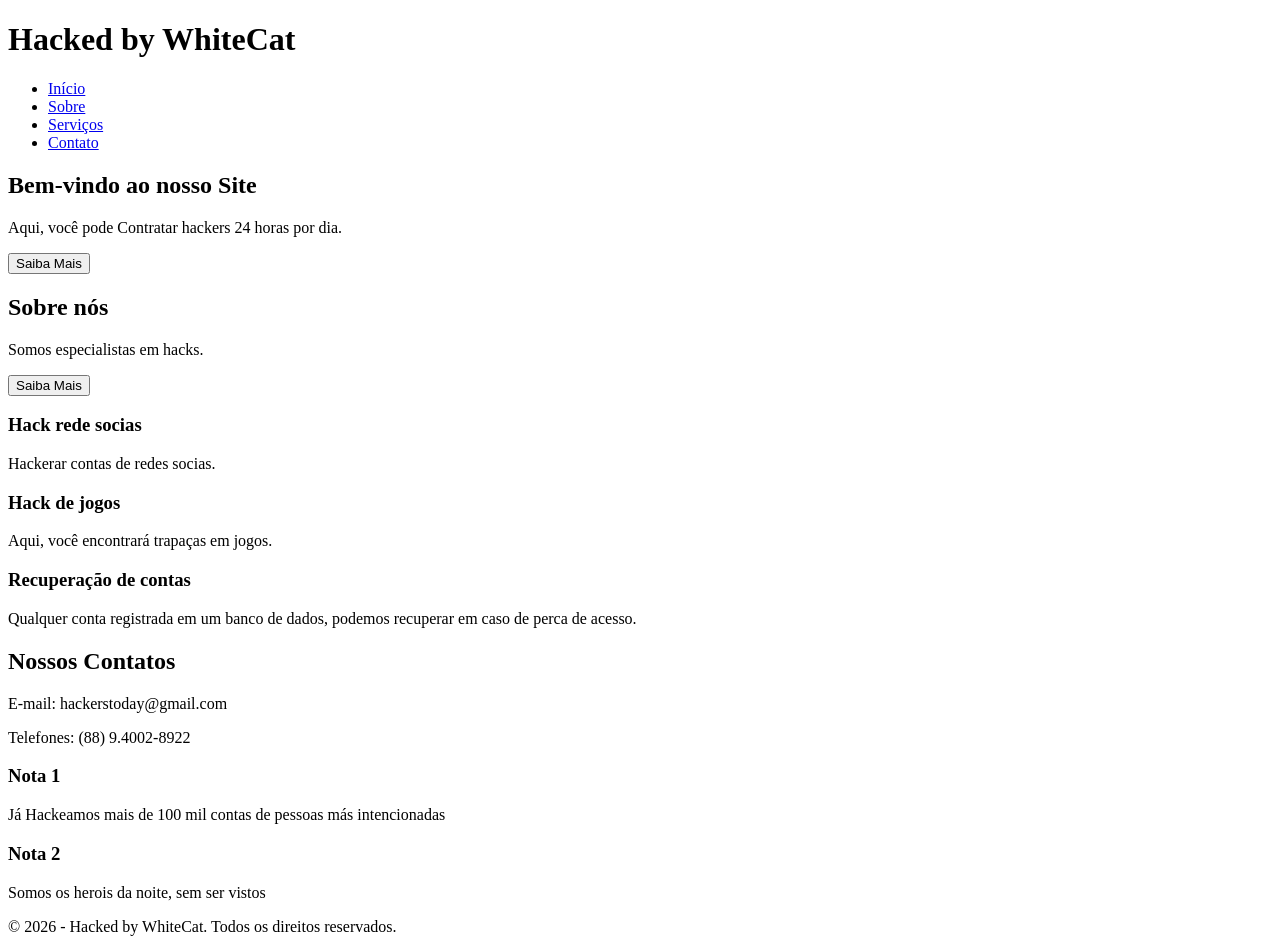
==== index.html @ 597f2e26 "Rename Site.html to index.html" ====
<!DOCTYPE html>  <!-- Define que estamos usando HTML5-->
<html lang="pt-BR"> <!-- Define o Indioma -->
<head>
    <!-- Meta tags -->
     <meta charset="UTF-8"> <!-- Permite acentuação-->
     <!-- Tags Principais -->
    <title>Hacked by WhiteCat</title>
    <!-- Links CSS, JS -->
     <link rel="stylesheet" href="Design.css"> <!--Conecta o CSS Externo-->
</head>
<body>
    <!-- Cabeçalho dentro do Body - Parte superior do Site -->
     <header>
        <h1>Hacked by WhiteCat</h1> <!-- Título em destaque -->
        <!-- Área de navegação -->
        <nav>
            <!-- Lista não ordenada - SERVE COMO MENU -->
             <ul>
                <!-- Ítens da lista -->
                 <li><a href="#">Início</a></li> <!-- <a> Links -->
                 <li><a href="#">Sobre</a></li>
                 <li><a href="#">Serviços</a></li>
                 <li><a href="#">Contato</a></li>
             </ul>
        </nav>
     </header>
     <!-- INÍCIO DO CONTEÚDO PRINCIPAL -->
     <main>
         <section id="inicio" class="hero">
             <div class="conteiner">
                 <h2>Bem-vindo ao nosso Site</h2>
                 <p>Aqui, você pode Contratar hackers 24 horas por dia.</p>
                 <button>Saiba Mais</button>
            </div>
         </section>

         <section id="sobre" class="sobre">
            <div class="conteiner">
                <h2>Sobre nós</h2>
                <p>Somos especialistas em hacks.</p>
                <button>Saiba Mais</button>
             </div>
        </section>

         <section id="servico" class="servico">
             <div class="conteiner grid-servicos">
                <div class="card">
                     <h3>Hack rede socias</h3>
                    <p>Hackerar contas de redes socias.</p>
                 </div>

                 <div class="card">
                    <h3>Hack de jogos</h3>
                    <p>Aqui, você encontrará trapaças em jogos.</p>
                </div>

                <div class="card">
                     <h3>Recuperação de contas</h3>
                     <p>Qualquer conta registrada em um banco de dados, podemos recuperar em caso de perca de acesso.</p>
                </div>
             </div>
         </section>

        <section id="contato" class="contato">
             <div class="conteiner">
                 <h2>Nossos Contatos</h2>
                 <p>E-mail: hackerstoday@gmail.com</p>
                 <p>Telefones: (88) 9.4002-8922</p>
             </div>
         </section>

         <section id="noticias">
             <article>
                 <h3>Nota 1</h3>
                 <p>Já Hackeamos mais de 100 mil contas de pessoas más intencionadas</p>
             </article>
         </section>


         <section>
             <article>
                <h3>Nota 2</h3>
                 <p>Somos os herois da noite, sem ser vistos </p>
         </article>
        </section>

    </main>
     <!-- Rodape da página -->
    <footer>
        <p>&copy; 2026 - Hacked by WhiteCat. Todos os direitos reservados.</p>
    </footer>

</body>
</html>
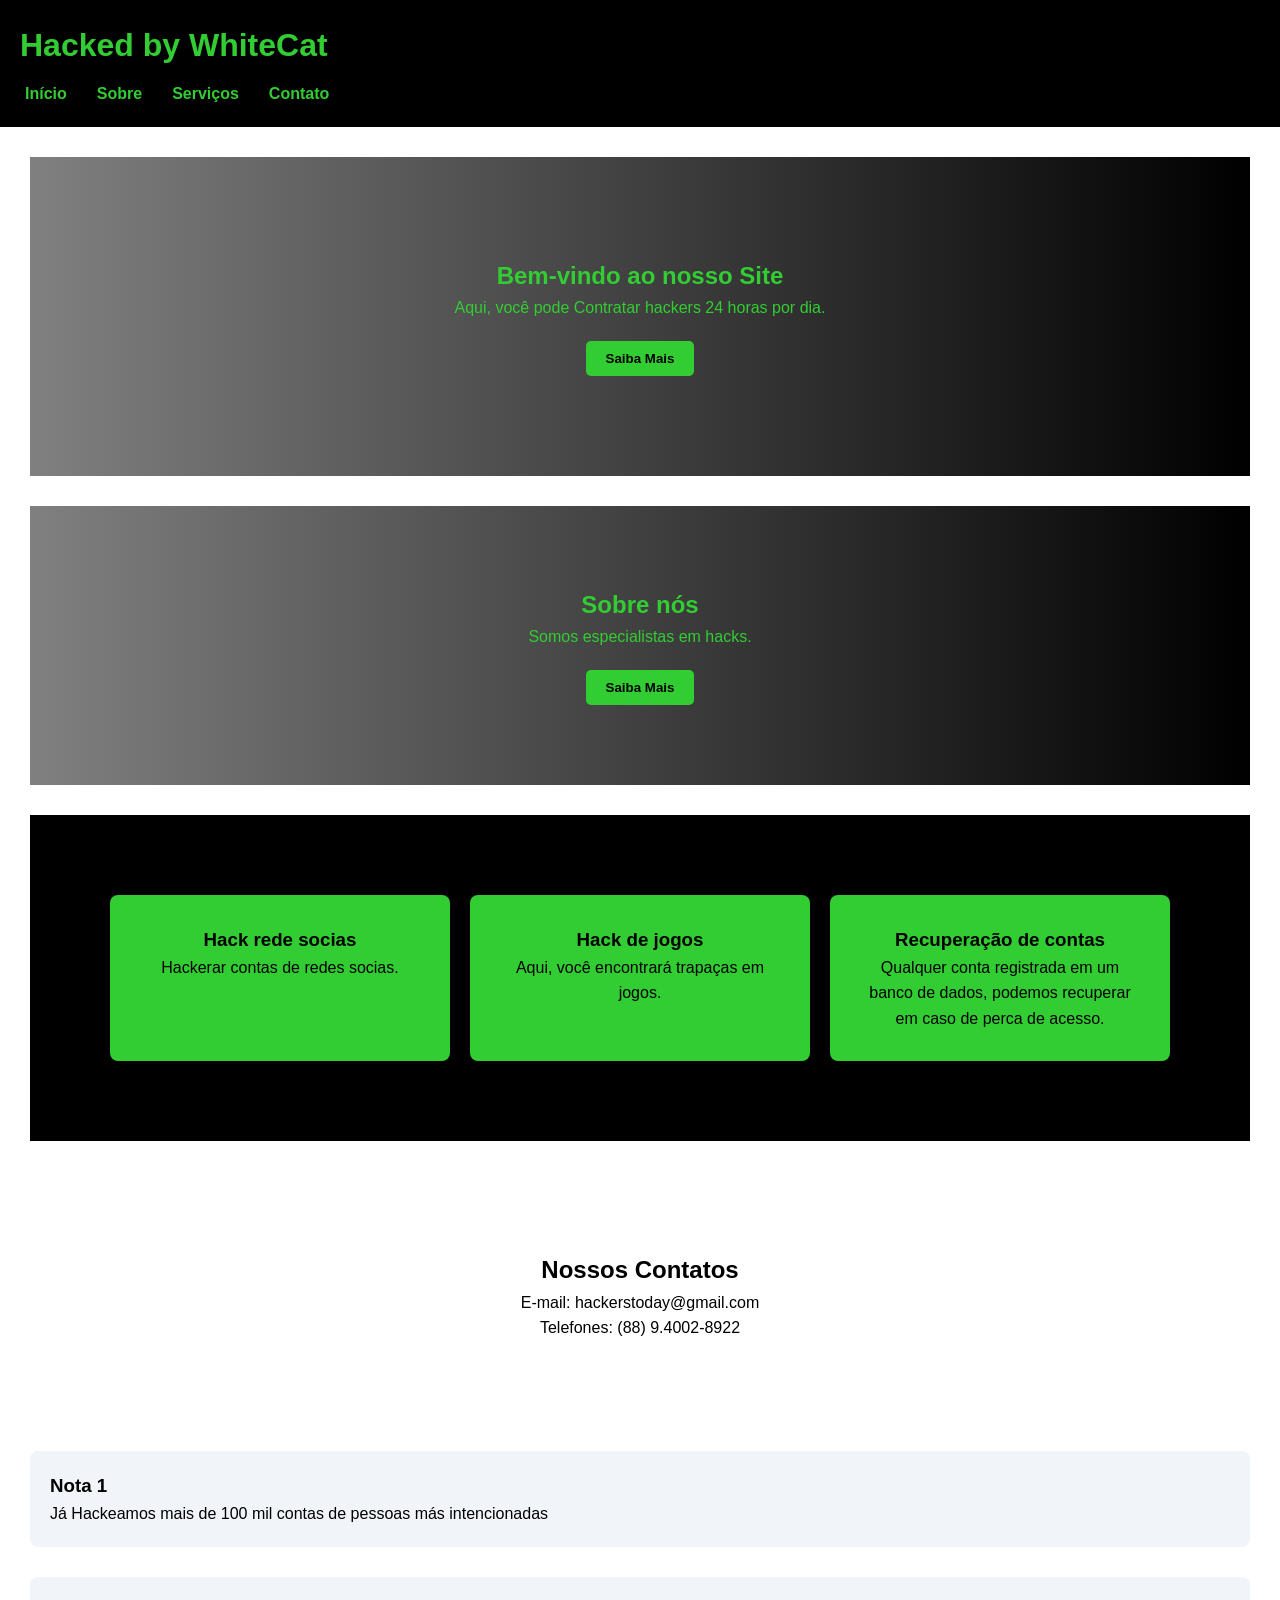
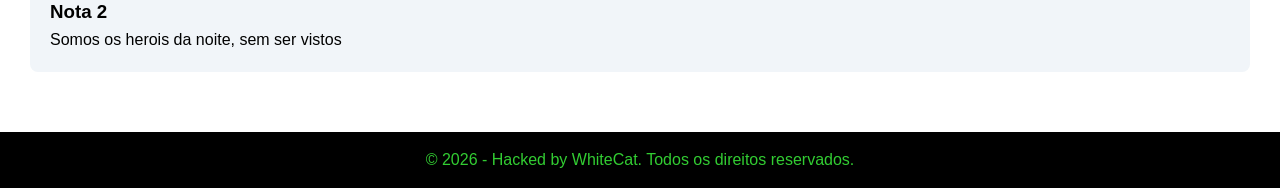
==== commit 479a5ac2: "Update index.html" ====
--- a/index.html
+++ b/index.html
@@ -6,7 +6,7 @@
      <!-- Tags Principais -->
     <title>Hacked by WhiteCat</title>
     <!-- Links CSS, JS -->
-     <link rel="stylesheet" href="Design.css"> <!--Conecta o CSS Externo-->
+     <link rel="stylesheet" href="Style.css"> <!--Conecta o CSS Externo-->
 </head>
 <body>
     <!-- Cabeçalho dentro do Body - Parte superior do Site -->
--- a/Style.css
+++ b/Style.css
@@ -0,0 +1,178 @@
+/* Reset Básico */
+*{
+    margin: 0;
+    padding:0;
+    box-sizing: border-box;
+}
+/* Estilizando o HEADER */
+header{
+    background-color: black;
+    color: limegreen;
+    padding: 20px;
+}
+/* Estilizando o MENU */
+nav ul{
+    list-style: none; /* Remover Marcadores */
+    display: flex; /* Alinhar Horizontalmente */
+    gap: 20px; /* Espaçamento entre itens */
+     margin-top: 20px; /* Espaçamento entre título e links */
+}
+nav a{
+    color: limegreen;
+    text-decoration: none; /* Remover sublinhado */
+    font-weight: bold;
+    padding: 8px 12px; /* necessário para aparecer o efeito */
+    /* Tempo de transição */
+    transition: all 2s ease; /* ease é um efeito suave */
+}
+nav a:hover{ /* Ao passar o mouse */
+    text-decoration: underline;
+    color: blueviolet;
+    background-color: rgba(255, 255, 255, 0.2);
+    border-radius: 8px; /* arredondar as bordas */
+}
+/* Estilizando o Body */
+body{
+    font-family: Arial, sans-serif;
+    line-height: 1.6;
+}
+
+/* Centralização Padrão */
+.container{
+    width: 90%;
+    max-width: 1100px;
+    margin: auto;
+}
+
+/* Estilizando o HEADER */
+header{
+    background-color: black;
+    color: limegreen;
+    padding: 20px;
+}
+/* Estilzar o conteiner dentro do header */
+header .container{
+    display: flex;
+    justify-content: space-between;
+    align-items: center;
+}
+
+/* Estilizando o MENU */
+nav ul{
+    list-style: none; /* Remover marcadores */
+    display: flex; /* Alinhar Horizontalmente */
+    gap: 20px; /* Espaçamento entre itens */
+    margin-top: 10px;
+}
+nav a{
+    color:  limegreen;
+    text-decoration: none; /* Remover sublinhado */
+    font-weight: bold; /* largura da fonte */
+    padding: 5px 5px; /* necessário para aparecer o efeito */
+    /* Tempo de transição */
+    transition: all 0.3s ease; /* ease é um efeito suave */
+}
+nav a:hover{ /* Ao passar o mouse por cima */
+    text-decoration: underline;
+    color: blueviolet;
+    background-color: rgba(255,255, 255, 0.2); /* 20% do preto */
+    border-radius: 8px; /* Arredondar os cantos */
+}
+
+/* Estilizando o Main */
+main{
+    padding: 30px; /* espaço interno */
+}
+section{
+    margin-bottom: 30px;
+}
+article{
+    background-color: #f1f5f9;
+    padding: 20px;
+    margin-bottom: 15px;
+    border-radius: 8px;
+}
+/* Estilizando o Rodapé - Footer */
+footer{
+    background-color: black;
+    color: limegreen;
+    text-align: center;
+    padding: 15px;
+}
+
+/* Criando o Hero Section */
+.hero{
+    background: linear-gradient(to right, gray, black);
+    color: limegreen;
+    padding: 100px 0;
+    text-align: center;
+}
+.hero button{
+    margin-top: 20px;
+    padding: 10px 20px;
+    border: none;
+    background: limegreen;
+    color: black;
+    font-weight: bold;
+    cursor: pointer;
+    border-radius: 5px;
+    transition: 0.3s;
+}
+.hero button:hover{
+    background: blueviolet;
+}
+.sobre{
+    background: linear-gradient(to right, gray, black);
+    color: limegreen;
+    padding: 100px 0;
+    text-align: center;
+}
+.sobre{
+    padding: 80px 0;
+    text-align: center;
+}
+.sobre button{
+    margin-top: 20px;
+    padding: 10px 20px;
+    border: none;
+    background: limegreen;
+    color: black;
+    font-weight: bold;
+    cursor: pointer;
+    border-radius: 5px;
+    transition: 0.3s;
+}
+.sobre button:hover{
+    background: blueviolet;
+}
+
+/* Estilizando a seção Serviços */
+.servico{
+    background: black;
+    padding: 80px;
+}
+.grid-servicos{
+    display: grid;
+    grid-template-columns: repeat(3,1fr);
+    gap: 20px;
+}
+.card{
+    background: limegreen;
+    padding: 30px;
+    border-radius: 8px;
+    text-align: center;
+    transition: 0.3s;
+}
+.card:hover{
+   /*  transform: translatey(-5px); movendo o card 5px para cima*/
+     transform: scale(1.25) translateY(-5px); 
+     box-shadow: 0 10px 20px gold; 
+     background: blueviolet; 
+     color: black;
+     border: 2px solid goldenrod;
+}
+/* Estilizando contato */
+.contato{
+    padding: 80px 0;
+    text-align: center;
+}
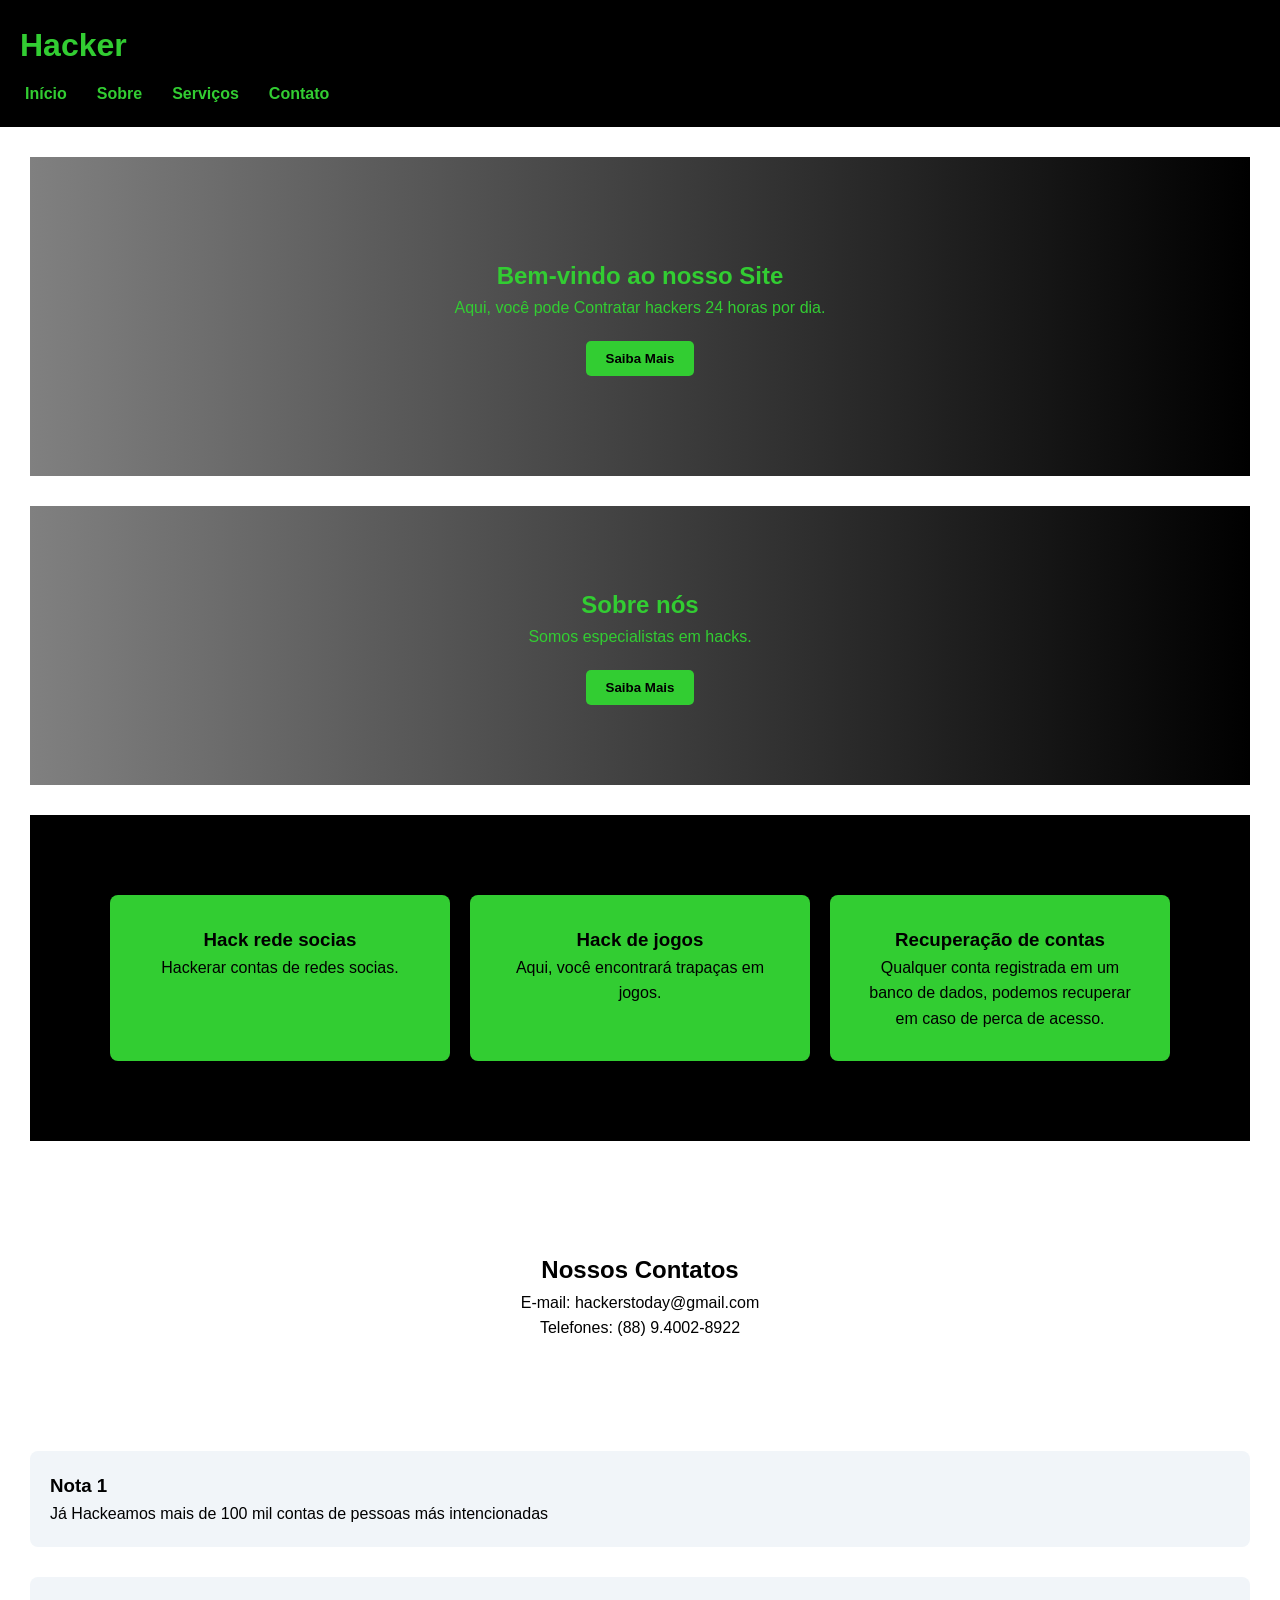
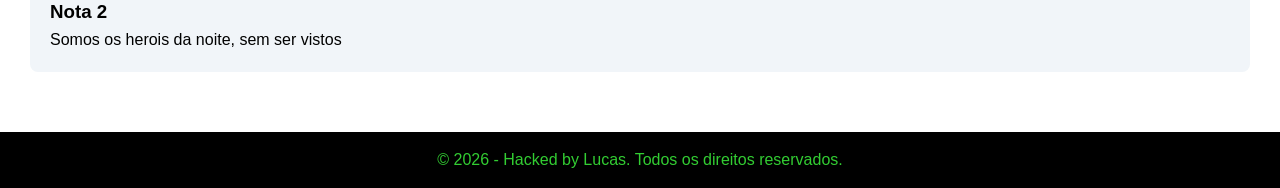
==== commit fb02aaa1: "Update index.html" ====
--- a/index.html
+++ b/index.html
@@ -4,14 +4,14 @@
     <!-- Meta tags -->
      <meta charset="UTF-8"> <!-- Permite acentuação-->
      <!-- Tags Principais -->
-    <title>Hacked by WhiteCat</title>
+    <title>Hacker</title>
     <!-- Links CSS, JS -->
      <link rel="stylesheet" href="Style.css"> <!--Conecta o CSS Externo-->
 </head>
 <body>
     <!-- Cabeçalho dentro do Body - Parte superior do Site -->
      <header>
-        <h1>Hacked by WhiteCat</h1> <!-- Título em destaque -->
+        <h1>Hacker</h1> <!-- Título em destaque -->
         <!-- Área de navegação -->
         <nav>
             <!-- Lista não ordenada - SERVE COMO MENU -->
@@ -87,7 +87,7 @@
     </main>
      <!-- Rodape da página -->
     <footer>
-        <p>&copy; 2026 - Hacked by WhiteCat. Todos os direitos reservados.</p>
+        <p>&copy; 2026 - Hacked by Lucas. Todos os direitos reservados.</p>
     </footer>
 
 </body>
